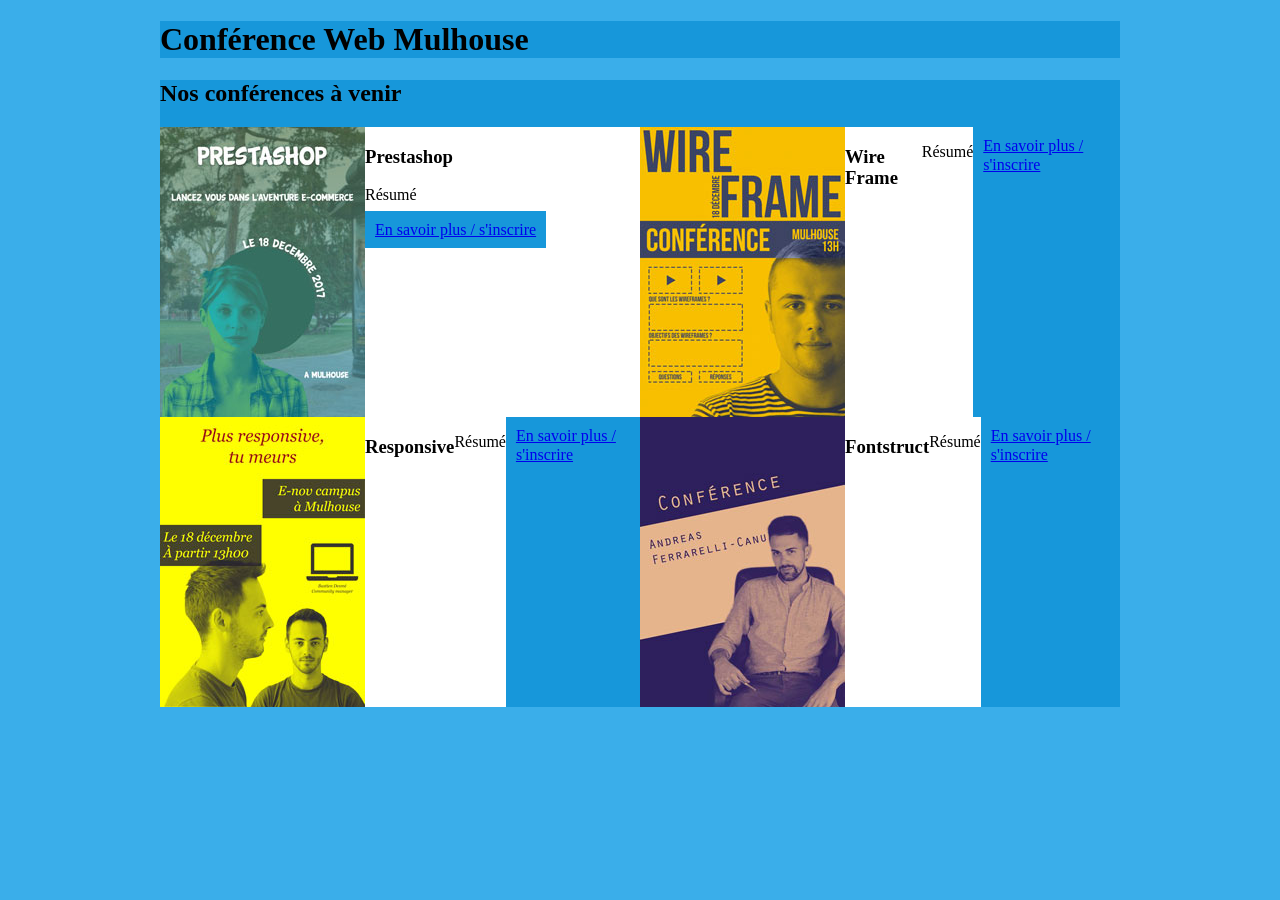
==== index.html @ b6233d73 "modif CSS" ====
<!doctype html>
<html class="no-js" lang="">

<head>
 <meta charset="UTF-8">
 <meta http-equiv="x-ua-compatible" content="ie=edge">
 <title>Untitled Document</title>
 <meta name="description" content="">
 <meta name="viewport" content="width=device-width, initial-scale=1">
 <link rel="stylesheet" type="text/css" href="styles/normalize.css">
 <link rel="stylesheet" type="text/css" href="styles/styles.css">
</head>

<body>

    <header>
        <h1>Conférence Web Mulhouse</h1>
    </header>
    
    <main>
        <h2>Nos conférences à venir</h2>
        
        <div class="catalog-list">
            <article class="catalog-item">
                <img src="img/aurelie.jpg">
                <div>
                    <h3 class="catalog-title">Prestashop</h3>
                    <p class="catalog-summary">Résumé</p>
                    <a href="#">En savoir plus / s'inscrire</a>
                </div>

            </article>
            
            <article class="catalog-item">
                <img src="img/guillaumette.jpg">
                <h3 class="catalog-title">Wire Frame</h3>
                <p class="catalog-summary">Résumé</p>
                <a href="#">En savoir plus / s'inscrire</a>
            </article>
            
            <article class="catalog-item">
                <img src="img/bastouche.jpg">
                <h3 class="catalog-title">Responsive</h3>
                <p class="catalog-summary">Résumé</p>
                <a href="#">En savoir plus / s'inscrire</a>
            </article>
            
            <article class="catalog-item">
                <img src="img/dedecheri.jpg">
                <h3 class="catalog-title">Fontstruct</h3>
                <p class="catalog-summary">Résumé</p>
                <a href="#">En savoir plus / s'inscrire</a>
            </article>
        </div>
    </main>
   
</body>
</html>
---- styles/styles.css ----
body{
    text-align: center;
    background: #3aaeea;
}
main, header {
    max-width: 960px ;
    background: #1797da;
    margin: auto;
    text-align: left;

    
}


/* Catalog */
@media screen and (min-width: 640px) {
    .catalog-list {
        display: flex;
        flex-wrap: wrap;
       
    }
    .catalog-item {
        width: 50%;
    }
}
.catalog-item {
    display: flex;
    flex-wrap: nowrap;
    flex-direction: row;
    background: white;
}
.catalog-item img {

    
}

.bloc {
    padding: 40px;
}

a {
    padding: 10px;
    background: #1797da;
}
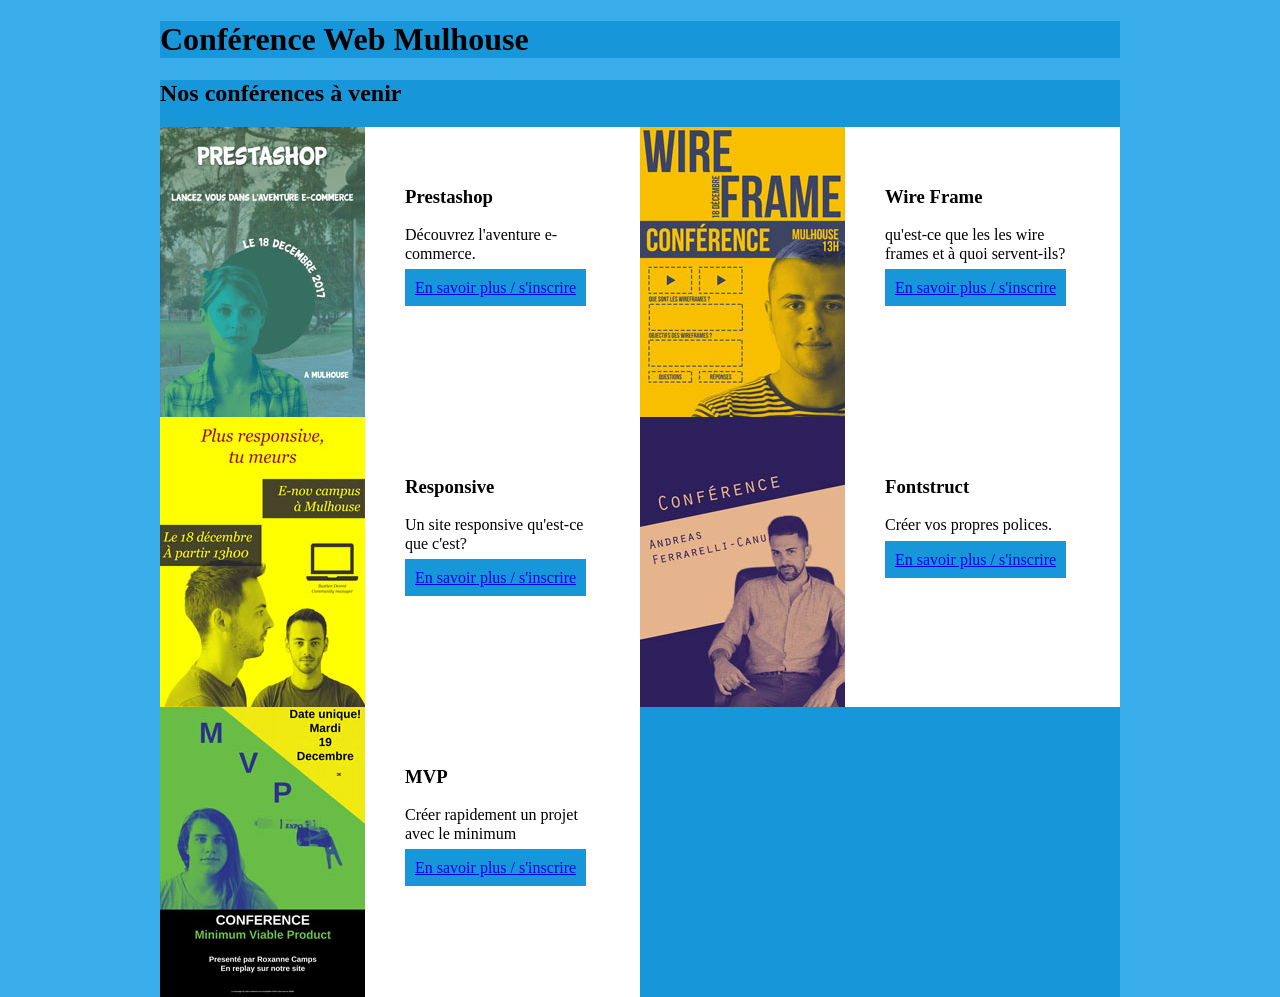
==== commit cf641645: "Conférence Corentin" ====
--- a/index.html
+++ b/index.html
@@ -23,9 +23,9 @@
         <div class="catalog-list">
             <article class="catalog-item">
                 <img src="img/aurelie.jpg">
-                <div>
+                <div class="bloc">
                     <h3 class="catalog-title">Prestashop</h3>
-                    <p class="catalog-summary">Résumé</p>
+                    <p class="catalog-summary">Découvrez l'aventure e-commerce.</p>
                     <a href="#">En savoir plus / s'inscrire</a>
                 </div>
 
@@ -33,23 +33,39 @@
             
             <article class="catalog-item">
                 <img src="img/guillaumette.jpg">
-                <h3 class="catalog-title">Wire Frame</h3>
-                <p class="catalog-summary">Résumé</p>
-                <a href="#">En savoir plus / s'inscrire</a>
+                <div class= "bloc">
+                    <h3 class="catalog-title">Wire Frame</h3>
+                    <p class="catalog-summary">qu'est-ce que les  les wire frames et à quoi servent-ils? </p>
+                    <a href="#">En savoir plus / s'inscrire</a>
+                </div>
             </article>
             
             <article class="catalog-item">
                 <img src="img/bastouche.jpg">
-                <h3 class="catalog-title">Responsive</h3>
-                <p class="catalog-summary">Résumé</p>
-                <a href="#">En savoir plus / s'inscrire</a>
+                <div class= "bloc">
+                    <h3 class="catalog-title">Responsive</h3>
+                    <p class="catalog-summary">Un site responsive qu'est-ce que c'est?</p>
+                    <a href="#">En savoir plus / s'inscrire</a>
+                </div>
             </article>
             
             <article class="catalog-item">
                 <img src="img/dedecheri.jpg">
-                <h3 class="catalog-title">Fontstruct</h3>
-                <p class="catalog-summary">Résumé</p>
-                <a href="#">En savoir plus / s'inscrire</a>
+                <div class= "bloc">
+                    <h3 class="catalog-title">Fontstruct</h3>
+                    <p class="catalog-summary">Créer vos propres polices.</p>
+                    <a href="#">En savoir plus / s'inscrire</a>
+                </div>
+            </article>
+            
+            <article class="catalog-item">
+                <img src="img/corentin.jpg">
+                <div class= "bloc">
+                    <h3 class="catalog-title">MVP</h3>
+                    <p class="catalog-summary">Créer rapidement un projet avec le minimum</p>
+                    <a href="#">En savoir plus / s'inscrire</a>
+                </div>
+                
             </article>
         </div>
     </main>
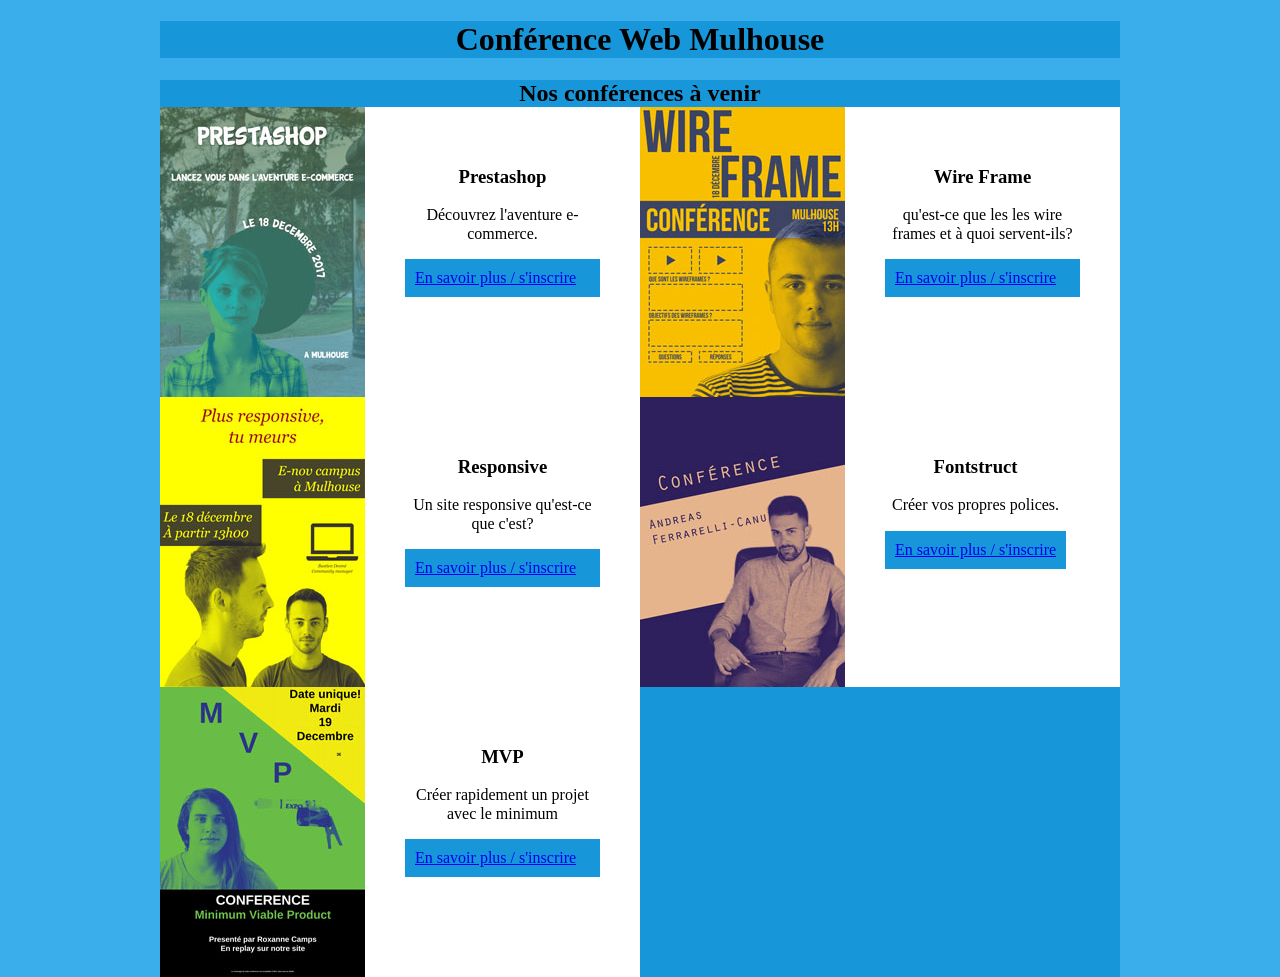
==== commit f5e3edcf: "midf css" ====
--- a/index.html
+++ b/index.html
@@ -28,9 +28,8 @@
                     <p class="catalog-summary">Découvrez l'aventure e-commerce.</p>
                     <a href="#">En savoir plus / s'inscrire</a>
                 </div>
-
             </article>
-            
+            <br/>
             <article class="catalog-item">
                 <img src="img/guillaumette.jpg">
                 <div class= "bloc">
--- a/styles/styles.css
+++ b/styles/styles.css
@@ -6,9 +6,14 @@
     max-width: 960px ;
     background: #1797da;
     margin: auto;
-    text-align: left;
+    text-align: center;
 
     
+}
+
+h2 {
+    margin: auto;  
+    text-align: center;
 }
 
 
@@ -41,4 +46,8 @@
 a {
     padding: 10px;
     background: #1797da;
+    display: flex;
 }
+article {
+
+}
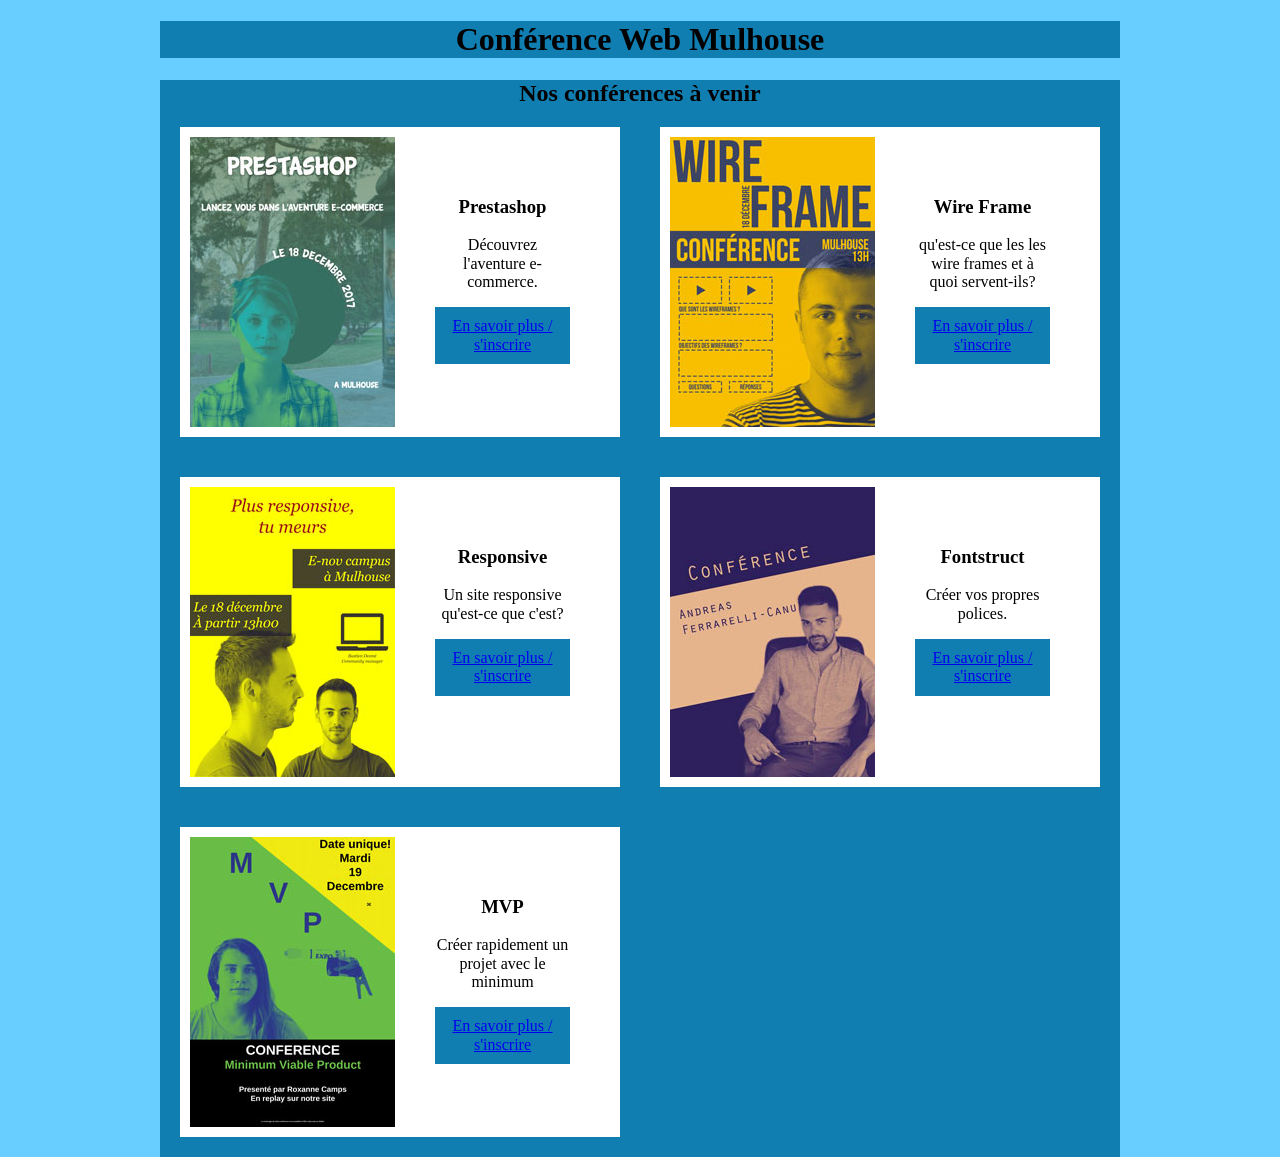
==== commit e7eba77f: "modif css" ====
--- a/index.html
+++ b/index.html
@@ -29,7 +29,7 @@
                     <a href="#">En savoir plus / s'inscrire</a>
                 </div>
             </article>
-            <br/>
+            
             <article class="catalog-item">
                 <img src="img/guillaumette.jpg">
                 <div class= "bloc">
--- a/styles/styles.css
+++ b/styles/styles.css
@@ -1,10 +1,10 @@
 body{
     text-align: center;
-    background: #3aaeea;
+    background: #68CEFF;
 }
 main, header {
     max-width: 960px ;
-    background: #1797da;
+    background: #117EB2;
     margin: auto;
     text-align: center;
 
@@ -33,6 +33,9 @@
     flex-wrap: nowrap;
     flex-direction: row;
     background: white;
+    padding:10px;
+    margin:20px;
+    width: calc(50% - 60px);
 }
 .catalog-item img {
 
@@ -45,9 +48,10 @@
 
 a {
     padding: 10px;
-    background: #1797da;
+    background: #117EB2;
     display: flex;
 }
 article {
-
+    padding:10px;
+    margin:20px;
 }
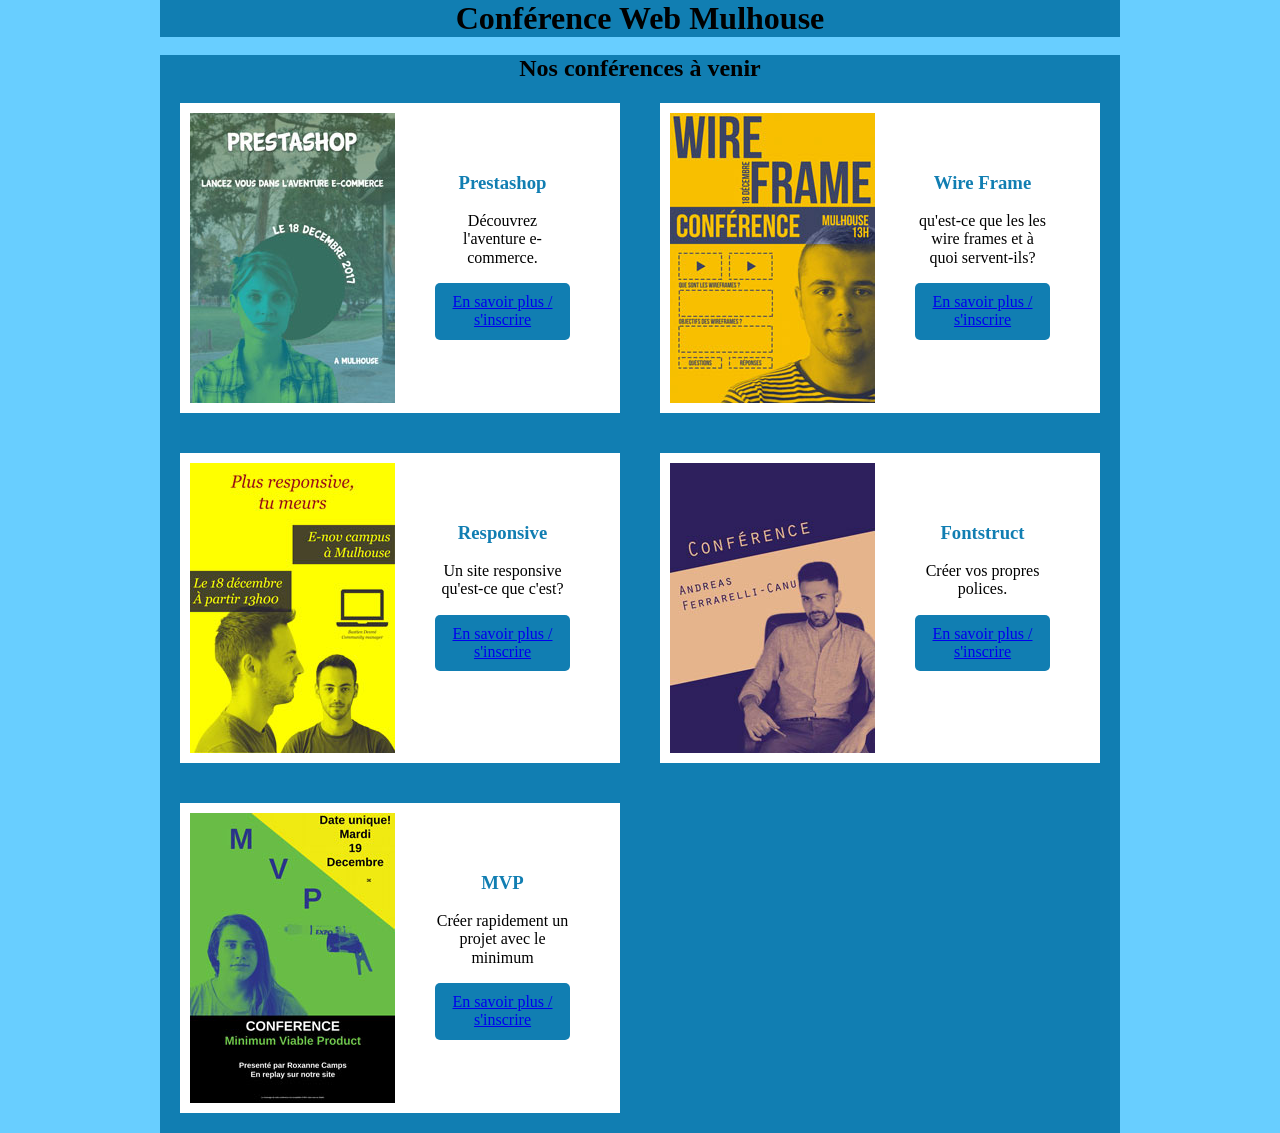
==== commit aa195161: "modif css" ====
--- a/index.html
+++ b/index.html
@@ -16,6 +16,7 @@
     <header>
         <h1>Conférence Web Mulhouse</h1>
     </header>
+        <br/>
     
     <main>
         <h2>Nos conférences à venir</h2>
--- a/styles/styles.css
+++ b/styles/styles.css
@@ -1,6 +1,7 @@
 body{
     text-align: center;
     background: #68CEFF;
+    font-family: caviar dreams;
 }
 main, header {
     max-width: 960px ;
@@ -11,9 +12,15 @@
     
 }
 
-h2 {
+
+h2,h1 {
     margin: auto;  
-    text-align: center;
+    text-align: center; font-family: anton;
+}
+
+h3{
+    color:#117EB2;
+    font-family: anton;
 }
 
 
@@ -22,13 +29,11 @@
     .catalog-list {
         display: flex;
         flex-wrap: wrap;
-       
-    }
-    .catalog-item {
-        width: 50%;
-    }
 }
+    
+    
 .catalog-item {
+    width: 50%;
     display: flex;
     flex-wrap: nowrap;
     flex-direction: row;
@@ -44,12 +49,14 @@
 
 .bloc {
     padding: 40px;
+    
 }
 
 a {
     padding: 10px;
     background: #117EB2;
     display: flex;
+    border-radius:5px;
 }
 article {
     padding:10px;
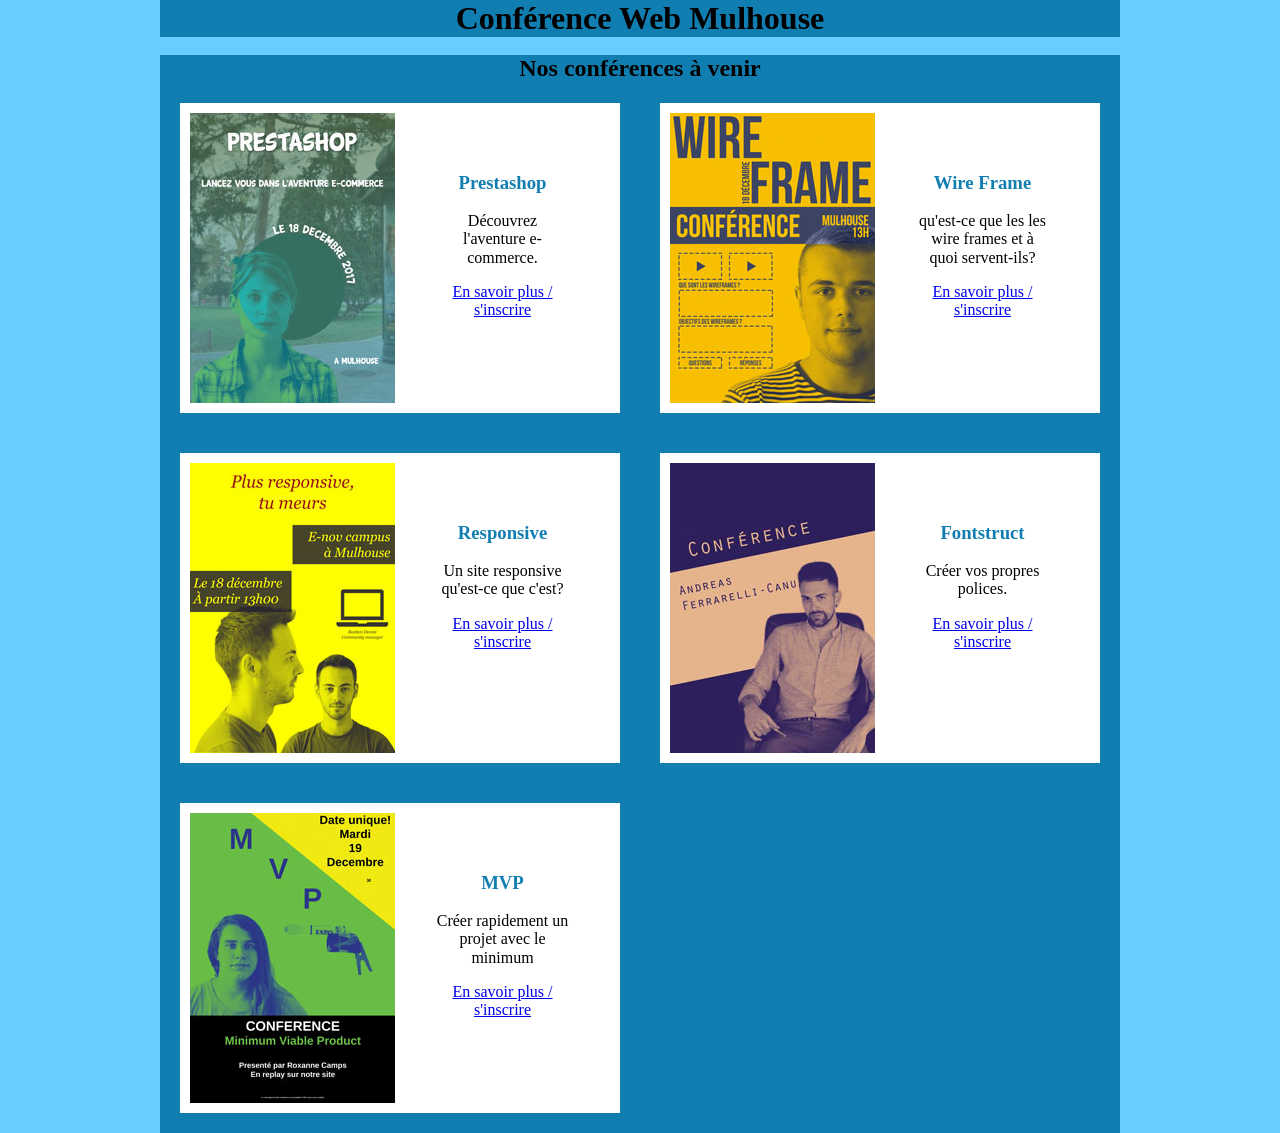
==== commit 13800d83: "CSS" ====
--- a/index.html
+++ b/index.html
@@ -1,5 +1,5 @@
 <!doctype html>
-<html class="no-js" lang="">
+<html class="no-js" lang="fr">
 
 <head>
  <meta charset="UTF-8">
@@ -9,6 +9,10 @@
  <meta name="viewport" content="width=device-width, initial-scale=1">
  <link rel="stylesheet" type="text/css" href="styles/normalize.css">
  <link rel="stylesheet" type="text/css" href="styles/styles.css">
+    
+    <!--Mavo-->
+    <link rel="stylesheet" href="https://get.mavo.io/mavo.css"/>
+    <script src="https://get.mavo.io/mavo.js"></script>
 </head>
 
 <body>
@@ -18,14 +22,14 @@
     </header>
         <br/>
     
-    <main>
+    <main mv-app="test" mv-storage="https://github.com/kronenberg68" mv-plugins="locale-fr">
         <h2>Nos conférences à venir</h2>
         
         <div class="catalog-list">
-            <article class="catalog-item">
-                <img src="img/aurelie.jpg">
+            <article class="catalog-item" property="conference"mv-multiple>
+                <img src="img/aurelie.jpg"property="image">
                 <div class="bloc">
-                    <h3 class="catalog-title">Prestashop</h3>
+                    <h3 class="catalog-title"property="title">Prestashop </h3>
                     <p class="catalog-summary">Découvrez l'aventure e-commerce.</p>
                     <a href="#">En savoir plus / s'inscrire</a>
                 </div>
@@ -35,7 +39,7 @@
                 <img src="img/guillaumette.jpg">
                 <div class= "bloc">
                     <h3 class="catalog-title">Wire Frame</h3>
-                    <p class="catalog-summary">qu'est-ce que les  les wire frames et à quoi servent-ils? </p>
+                    <p class="catalog-summary" property="summary">qu'est-ce que les  les wire frames et à quoi servent-ils? </p>
                     <a href="#">En savoir plus / s'inscrire</a>
                 </div>
             </article>
--- a/styles/styles.css
+++ b/styles/styles.css
@@ -52,7 +52,7 @@
     
 }
 
-a {
+# {
     padding: 10px;
     background: #117EB2;
     display: flex;
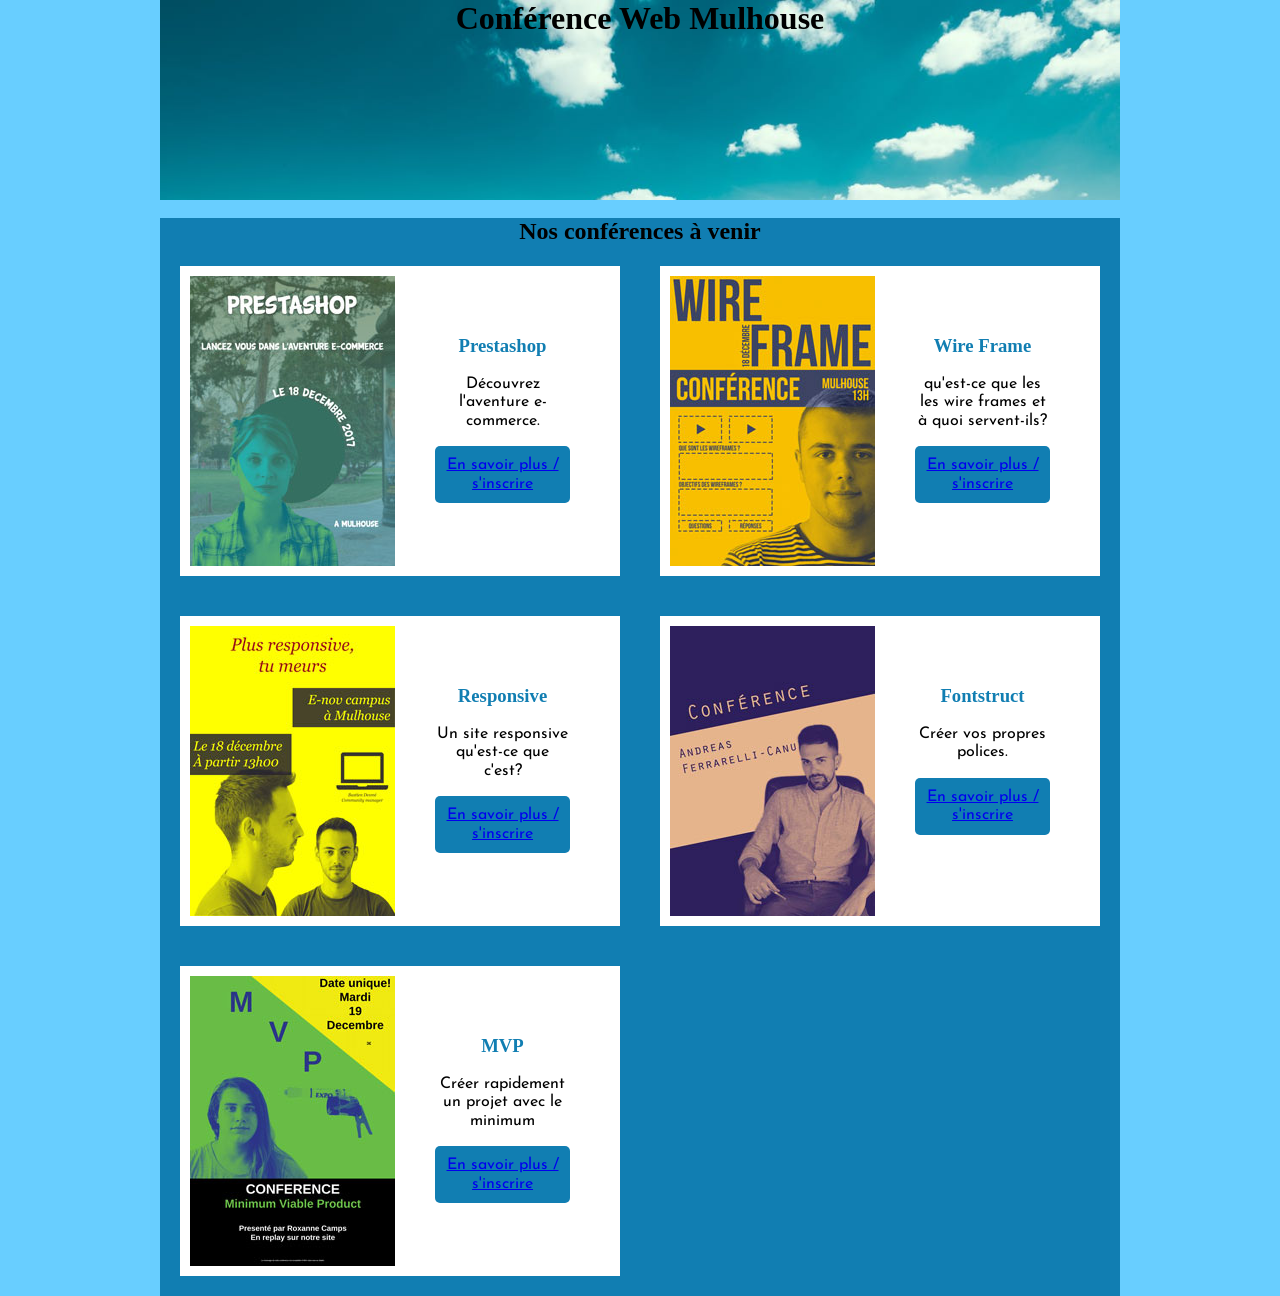
==== commit 0f09b7a8: "modif css + img" ====
--- a/index.html
+++ b/index.html
@@ -4,11 +4,13 @@
 <head>
  <meta charset="UTF-8">
  <meta http-equiv="x-ua-compatible" content="ie=edge">
- <title>Untitled Document</title>
+ <title>Conférence MULHOUSE</title>
  <meta name="description" content="">
  <meta name="viewport" content="width=device-width, initial-scale=1">
  <link rel="stylesheet" type="text/css" href="styles/normalize.css">
  <link rel="stylesheet" type="text/css" href="styles/styles.css">
+ <link href="https://fonts.googleapis.com/css?family=Montserrat" rel="stylesheet">
+ <link href="https://fonts.googleapis.com/css?family=Josefin+Sans" rel="stylesheet">
     
     <!--Mavo-->
     <link rel="stylesheet" href="https://get.mavo.io/mavo.css"/>
@@ -18,7 +20,7 @@
 <body>
 
     <header>
-        <h1>Conférence Web Mulhouse</h1>
+        <h1>Conférence Web Mulhouse</h1>     
     </header>
         <br/>
     
--- a/styles/styles.css
+++ b/styles/styles.css
@@ -2,6 +2,7 @@
     text-align: center;
     background: #68CEFF;
     font-family: caviar dreams;
+    font-family: 'Josefin Sans', sans-serif;
 }
 main, header {
     max-width: 960px ;
@@ -11,11 +12,16 @@
 
     
 }
+header {
+    background-image: url("../img/city2.jpeg");
+    background-size:cover;
+    height:200px;
+}
 
 
 h2,h1 {
     margin: auto;  
-    text-align: center; font-family: anton;
+    text-align: center; font-family: anton,impact;
 }
 
 h3{
@@ -52,7 +58,7 @@
     
 }
 
-# {
+a {
     padding: 10px;
     background: #117EB2;
     display: flex;
